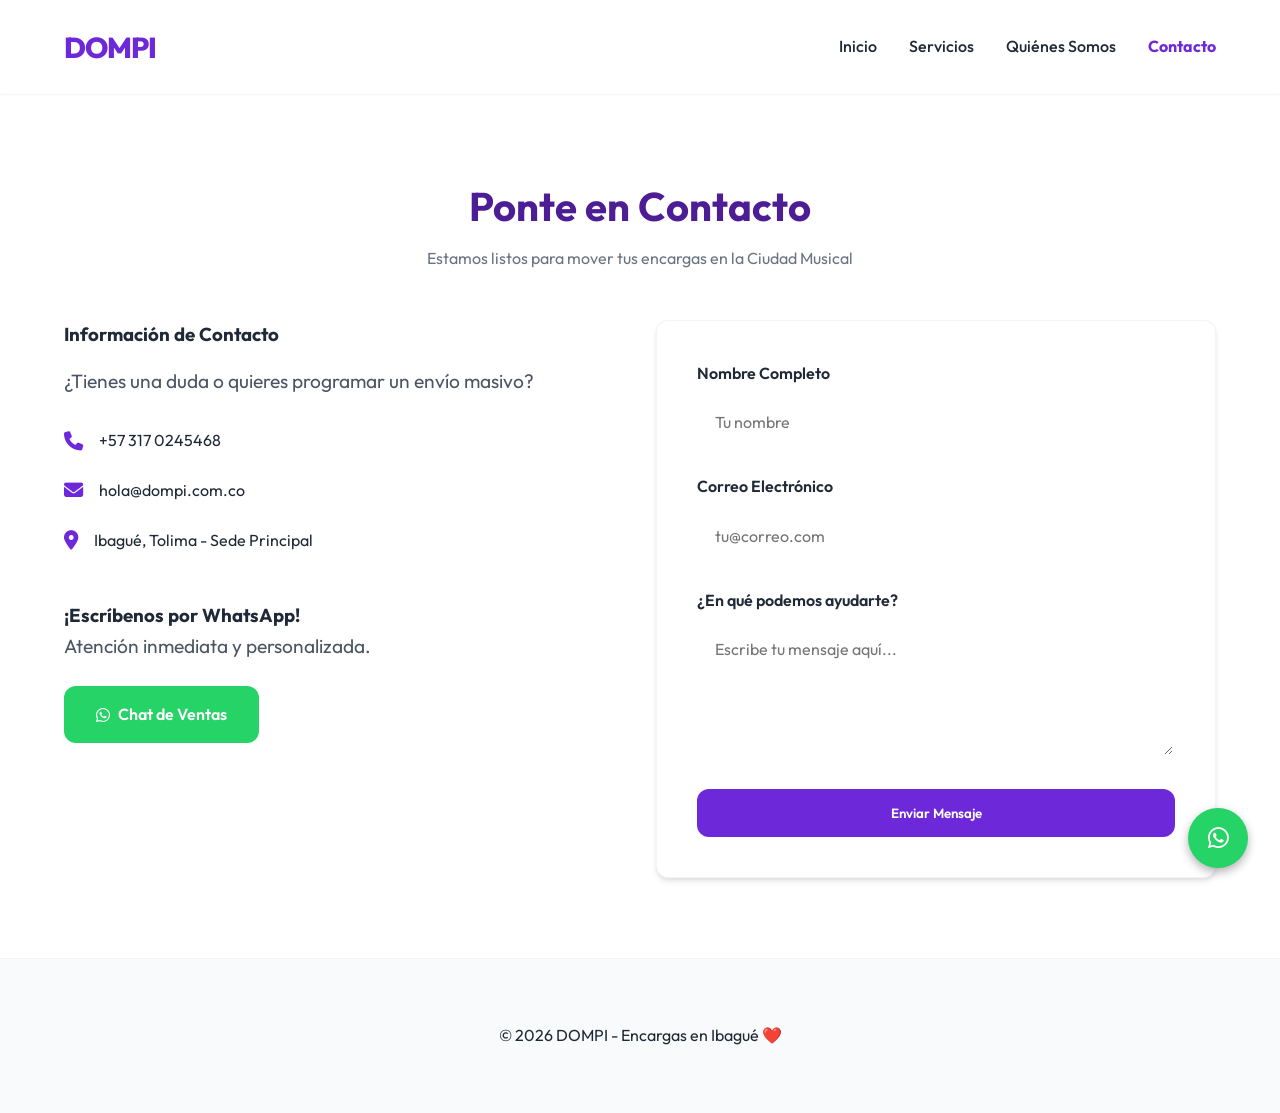
==== contacto.html @ a29020f2 "dompi" ====
<!DOCTYPE html>
<html lang="es">

<head>
    <meta charset="UTF-8">
    <meta name="viewport" content="width=device-width, initial-scale=1.0">
    <title>Contacto - DOMPI Ibagué</title>
    <link rel="stylesheet" href="styles.css">
    <link rel="preconnect" href="https://fonts.googleapis.com">
    <link rel="preconnect" href="https://fonts.gstatic.com" crossorigin>
    <link href="https://fonts.googleapis.com/css2?family=Outfit:wght@400;600;800&display=swap" rel="stylesheet">
    <link rel="stylesheet" href="https://cdnjs.cloudflare.com/ajax/libs/font-awesome/6.4.0/css/all.min.css">
</head>

<body>

    <nav>
        <a href="index.html" class="logo">DOMPI</a>
        <ul class="nav-links" id="navLinks">
            <li><a href="index.html">Inicio</a></li>
            <li><a href="servicios.html">Servicios</a></li>
            <li><a href="quienes-somos.html">Quiénes Somos</a></li>
            <li><a href="contacto.html" class="active">Contacto</a></li>
        </ul>
        <div class="menu-toggle" id="menuToggle">
            <span></span>
            <span></span>
            <span></span>
        </div>
    </nav>

    <section>
        <div class="section-title">
            <h2>Ponte en Contacto</h2>
            <p>Estamos listos para mover tus encargas en la Ciudad Musical</p>
        </div>

        <div class="grid" style="align-items: start;">
            <!-- Contact Info -->
            <div class="hero-content">
                <h3>Información de Contacto</h3>
                <p style="margin-top: 1rem;">¿Tienes una duda o quieres programar un envío masivo?</p>

                <div style="margin-top: 2rem;">
                    <div style="display: flex; align-items: center; gap: 1rem; margin-bottom: 1.5rem;">
                        <i class="fas fa-phone" style="color: var(--primary); font-size: 1.2rem;"></i>
                        <span>+57 317 0245468</span>
                    </div>
                    <div style="display: flex; align-items: center; gap: 1rem; margin-bottom: 1.5rem;">
                        <i class="fas fa-envelope" style="color: var(--primary); font-size: 1.2rem;"></i>
                        <span>hola@dompi.com.co</span>
                    </div>
                    <div style="display: flex; align-items: center; gap: 1rem; margin-bottom: 1.5rem;">
                        <i class="fas fa-map-marker-alt" style="color: var(--primary); font-size: 1.2rem;"></i>
                        <span>Ibagué, Tolima - Sede Principal</span>
                    </div>
                </div>

                <div style="margin-top: 3rem;">
                    <h3>¡Escríbenos por WhatsApp!</h3>
                    <p style="margin-bottom: 1.5rem;">Atención inmediata y personalizada.</p>
                    <a href="https://wa.me/573170245468" class="btn"
                        style="background: #25D366; display: flex; align-items: center; justify-content: center; gap: 0.5rem; width: fit-content;">
                        <i class="fab fa-whatsapp"></i>
                        Chat de Ventas
                    </a>
                </div>
            </div>

            <!-- Contact Form -->
            <div class="card" style="padding: 2.5rem;">
                <form id="contactForm">
                    <div class="form-group">
                        <label for="name">Nombre Completo</label>
                        <input type="text" id="name" class="form-control" placeholder="Tu nombre" required>
                    </div>
                    <div class="form-group">
                        <label for="email">Correo Electrónico</label>
                        <input type="email" id="email" class="form-control" placeholder="tu@correo.com" required>
                    </div>
                    <div class="form-group">
                        <label for="message">¿En qué podemos ayudarte?</label>
                        <textarea id="message" class="form-control" rows="5" placeholder="Escribe tu mensaje aquí..."
                            required></textarea>
                    </div>
                    <button type="submit" class="btn" style="width: 100%;">Enviar Mensaje</button>
                </form>
                <div id="formSuccess"
                    style="display: none; margin-top: 1.5rem; text-align: center; color: var(--primary); font-weight: 600;">
                    <i class="fas fa-check-circle"></i> ¡Mensaje enviado! Nos contactaremos pronto.
                </div>
            </div>
        </div>
    </section>

    <footer>
        <p>&copy; 2026 DOMPI - Encargas en Ibagué ❤️</p>
    </footer>

    <a href="https://wa.me/573170245468" class="whatsapp-float" target="_blank">
        <i class="fab fa-whatsapp"></i>
    </a>

    <script>
        const menuToggle = document.getElementById('menuToggle');
        const navLinks = document.getElementById('navLinks');

        menuToggle.addEventListener('click', () => {
            navLinks.classList.toggle('active');
        });

        const contactForm = document.getElementById('contactForm');
        const formSuccess = document.getElementById('formSuccess');

        contactForm.addEventListener('submit', (e) => {
            e.preventDefault();
            contactForm.style.opacity = '0.5';
            contactForm.style.pointerEvents = 'none';

            // Simulación de envío
            setTimeout(() => {
                contactForm.style.display = 'none';
                formSuccess.style.display = 'block';
            }, 1000);
        });
    </script>
</body>

</html>
---- styles.css ----
:root {
    --primary: #6D28D9;
    --primary-light: #EDE9FE;
    --primary-dark: #4C1D95;
    --white: #FFFFFF;
    --gray-50: #F9FAFB;
    --gray-100: #F3F4F6;
    --gray-800: #1F2937;
    --text: var(--gray-800);
    --transition: all 0.3s ease;
    --shadow: 0 4px 6px -1px rgba(0, 0, 0, 0.1), 0 2px 4px -1px rgba(0, 0, 0, 0.06);
    --radius: 12px;
}

* {
    margin: 0;
    padding: 0;
    box-sizing: border-box;
    font-family: 'Outfit', -apple-system, BlinkMacSystemFont, "Segoe UI", Roboto, sans-serif;
}

body {
    background-color: var(--white);
    color: var(--text);
    line-height: 1.6;
    overflow-x: hidden;
}

nav {
    display: flex;
    justify-content: space-between;
    align-items: center;
    padding: 1.5rem 5%;
    background: rgba(255, 255, 255, 0.8);
    backdrop-filter: blur(10px);
    position: sticky;
    top: 0;
    z-index: 1000;
    box-shadow: 0 1px 2px rgba(0, 0, 0, 0.05);
}

.logo {
    font-size: 1.8rem;
    font-weight: 800;
    color: var(--primary);
    text-decoration: none;
    letter-spacing: -1px;
}

.nav-links {
    display: flex;
    gap: 2rem;
    list-style: none;
}

.nav-links a {
    text-decoration: none;
    color: var(--text);
    font-weight: 500;
    transition: var(--transition);
}

.nav-links a:hover {
    color: var(--primary);
}

.nav-links a.active {
    color: var(--primary);
    font-weight: 700;
}

.menu-toggle {
    display: none;
    flex-direction: column;
    gap: 5px;
    cursor: pointer;
}

.menu-toggle span {
    width: 25px;
    height: 3px;
    background-color: var(--primary);
    border-radius: 2px;
    transition: var(--transition);
}

.hero {
    display: flex;
    align-items: center;
    justify-content: space-between;
    padding: 4rem 5%;
    min-height: 80vh;
    background: linear-gradient(135deg, var(--white) 0%, var(--primary-light) 100%);
}

.hero-content {
    flex: 1;
    max-width: 600px;
}

.hero-content h1 {
    font-size: 4rem;
    line-height: 1.1;
    margin-bottom: 1.5rem;
    color: var(--primary-dark);
}

.hero-content p {
    font-size: 1.2rem;
    margin-bottom: 2rem;
    color: #4B5563;
}

.btn {
    display: inline-block;
    padding: 1rem 2rem;
    background-color: var(--primary);
    color: var(--white);
    text-decoration: none;
    border-radius: var(--radius);
    font-weight: 600;
    transition: var(--transition);
    border: none;
    cursor: pointer;
}

.btn:hover {
    background-color: var(--primary-dark);
    transform: translateY(-2px);
    box-shadow: 0 10px 15px -3px rgba(109, 40, 217, 0.3);
}

.hero-image {
    flex: 1;
    display: flex;
    justify-content: center;
}

.hero-image img {
    max-width: 100%;
    height: auto;
    filter: drop-shadow(0 20px 30px rgba(109, 40, 217, 0.2));
}

section {
    padding: 5rem 5%;
}

.section-title {
    text-align: center;
    margin-bottom: 3rem;
}

.section-title h2 {
    font-size: 2.5rem;
    color: var(--primary-dark);
    margin-bottom: 0.5rem;
}

.section-title p {
    color: #6B7280;
}

.grid {
    display: grid;
    grid-template-columns: repeat(auto-fit, minmax(300px, 1fr));
    gap: 2rem;
}

.card {
    background: var(--white);
    padding: 2rem;
    border-radius: var(--radius);
    box-shadow: var(--shadow);
    transition: var(--transition);
    border: 1px solid var(--gray-100);
}

.card:hover {
    transform: translateY(-5px);
    border-color: var(--primary-light);
}

.calculator-container {
    max-width: 800px;
    margin: 0 auto;
    background: var(--primary-light);
    padding: 3rem;
    border-radius: 20px;
}

.form-group {
    margin-bottom: 1.5rem;
}

.form-group label {
    display: block;
    margin-bottom: 0.5rem;
    font-weight: 600;
}

.form-control {
    width: 100%;
    padding: 1rem;
    border: 2px solid transparent;
    border-radius: var(--radius);
    font-size: 1rem;
    transition: var(--transition);
}

.form-control:focus {
    outline: none;
    border-color: var(--primary);
}

.box-options {
    display: grid;
    grid-template-columns: repeat(3, 1fr);
    gap: 1rem;
    margin-bottom: 2rem;
}

.box-option {
    border: 2px solid var(--white);
    background: var(--white);
    padding: 1rem;
    text-align: center;
    border-radius: var(--radius);
    cursor: pointer;
    transition: var(--transition);
}

.box-option.selected {
    border-color: var(--primary);
    background: var(--primary-light);
}

.box-option i {
    font-size: 2rem;
    display: block;
    margin-bottom: 0.5rem;
    color: var(--primary);
}

.result {
    margin-top: 2rem;
    padding: 2rem;
    background: var(--primary);
    color: var(--white);
    border-radius: var(--radius);
    text-align: center;
}

.result-price {
    font-size: 2.5rem;
    font-weight: 800;
    margin: 0.5rem 0;
}

/* Footer */
footer {
    background: var(--gray-50);
    padding: 4rem 5%;
    text-align: center;
    border-top: 1px solid var(--gray-100);
}

.footer-links {
    display: flex;
    justify-content: center;
    gap: 2rem;
    margin-bottom: 2rem;
}

.whatsapp-float {
    position: fixed;
    bottom: 2rem;
    right: 2rem;
    background: #25D366;
    color: white;
    width: 60px;
    height: 60px;
    border-radius: 50%;
    display: flex;
    align-items: center;
    justify-content: center;
    font-size: 1.5rem;
    box-shadow: 0 4px 10px rgba(0, 0, 0, 0.3);
    text-decoration: none;
    z-index: 1000;
    transition: var(--transition);
}

.whatsapp-float:hover {
    transform: scale(1.1);
}

@media (max-width: 768px) {
    .nav-links {
        display: none;
        position: absolute;
        top: 100%;
        left: 0;
        width: 100%;
        background: var(--white);
        flex-direction: column;
        padding: 2rem;
        gap: 1.5rem;
        text-align: center;
        box-shadow: 0 10px 15px rgba(0, 0, 0, 0.05);
    }

    .nav-links.active {
        display: flex;
    }

    .menu-toggle {
        display: flex;
    }

    .hero {
        flex-direction: column;
        text-align: center;
        padding-top: 2rem;
    }

    .hero-content h1 {
        font-size: 2.8rem;
    }

    .hero-image {
        margin-top: 3rem;
    }

    .box-options {
        grid-template-columns: 1fr;
    }
}
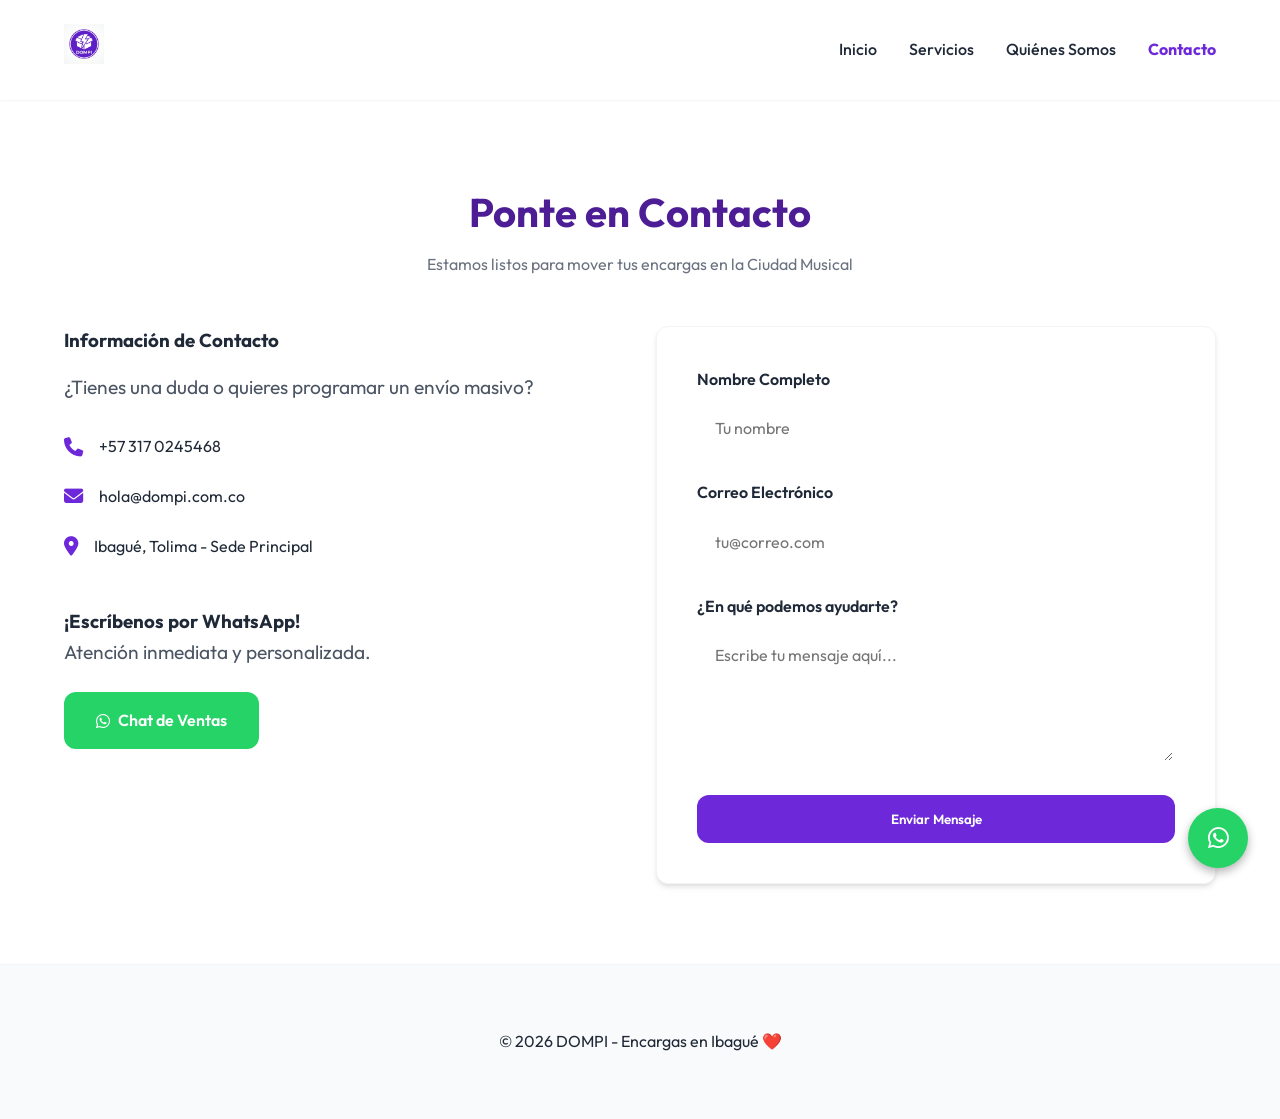
==== commit 59665948: "videos" ====
--- a/contacto.html
+++ b/contacto.html
@@ -5,7 +5,9 @@
     <meta charset="UTF-8">
     <meta name="viewport" content="width=device-width, initial-scale=1.0">
     <title>Contacto - DOMPI Ibagué</title>
+    <link rel="stylesheet" href="style-guide.css">
     <link rel="stylesheet" href="styles.css">
+    <link rel="icon" type="image/png" href="brand/favicon-512.png">
     <link rel="preconnect" href="https://fonts.googleapis.com">
     <link rel="preconnect" href="https://fonts.gstatic.com" crossorigin>
     <link href="https://fonts.googleapis.com/css2?family=Outfit:wght@400;600;800&display=swap" rel="stylesheet">
@@ -15,7 +17,9 @@
 <body>
 
     <nav>
-        <a href="index.html" class="logo">DOMPI</a>
+        <a href="index.html" class="logo">
+            <img src="brand/logo.png" alt="DOMPI" style="height: 40px;">
+        </a>
         <ul class="nav-links" id="navLinks">
             <li><a href="index.html">Inicio</a></li>
             <li><a href="servicios.html">Servicios</a></li>
--- a/style-guide.css
+++ b/style-guide.css
@@ -0,0 +1,45 @@
+/* 
+   DOMPI - Gua de Estilos
+   Este archivo contiene los tokens de diseo y variables principales.
+*/
+
+:root {
+    /* Paleta de Colores */
+    --primary: #6D28D9;
+    --primary-light: #EDE9FE;
+    --primary-dark: #4C1D95;
+    --accent: #F59E0B;
+    --white: #FFFFFF;
+    --gray-50: #F9FAFB;
+    --gray-100: #F3F4F6;
+    --gray-200: #E5E7EB;
+    --gray-800: #1F2937;
+    --text: var(--gray-800);
+    --text-muted: #6B7280;
+
+    /* Tipografa */
+    --font-main: 'Outfit', -apple-system, BlinkMacSystemFont, "Segoe UI", Roboto, sans-serif;
+    
+    /* Espaciado y Radio */
+    --radius: 12px;
+    --radius-lg: 20px;
+    --space-sm: 1rem;
+    --space-md: 2rem;
+    --space-lg: 4rem;
+
+    /* Sombras */
+    --shadow-sm: 0 1px 2px rgba(0, 0, 0, 0.05);
+    --shadow-md: 0 4px 6px -1px rgba(0, 0, 0, 0.1), 0 2px 4px -1px rgba(0, 0, 0, 0.06);
+    --shadow-lg: 0 20px 25px -5px rgba(0, 0, 0, 0.1), 0 10px 10px -5px rgba(0, 0, 0, 0.04);
+
+    /* Transiciones */
+    --transition: all 0.3s ease;
+}
+
+/* Importacin de Google Fonts (asegurar disponibilidad) */
+@import url('https://fonts.googleapis.com/css2?family=Outfit:wght@400;600;800&display=swap');
+
+/* Utilidades de Texto */
+.text-primary { color: var(--primary); }
+.bg-primary { background-color: var(--primary); }
+.font-bold { font-weight: 800; }
--- a/styles.css
+++ b/styles.css
@@ -293,6 +293,31 @@
 
 .whatsapp-float:hover {
     transform: scale(1.1);
+}
+
+.card-icon {
+    width: 48px;
+    height: 48px;
+    margin-bottom: 1.5rem;
+}
+
+.video-section {
+    background: var(--gray-50);
+    padding: 6rem 5%;
+}
+
+.video-container {
+    max-width: 900px;
+    margin: 0 auto;
+    border-radius: var(--radius-lg);
+    overflow: hidden;
+    box-shadow: var(--shadow-lg);
+    background: #000;
+    line-height: 0;
+}
+
+.video-container iframe {
+    border: none;
 }
 
 @media (max-width: 768px) {
